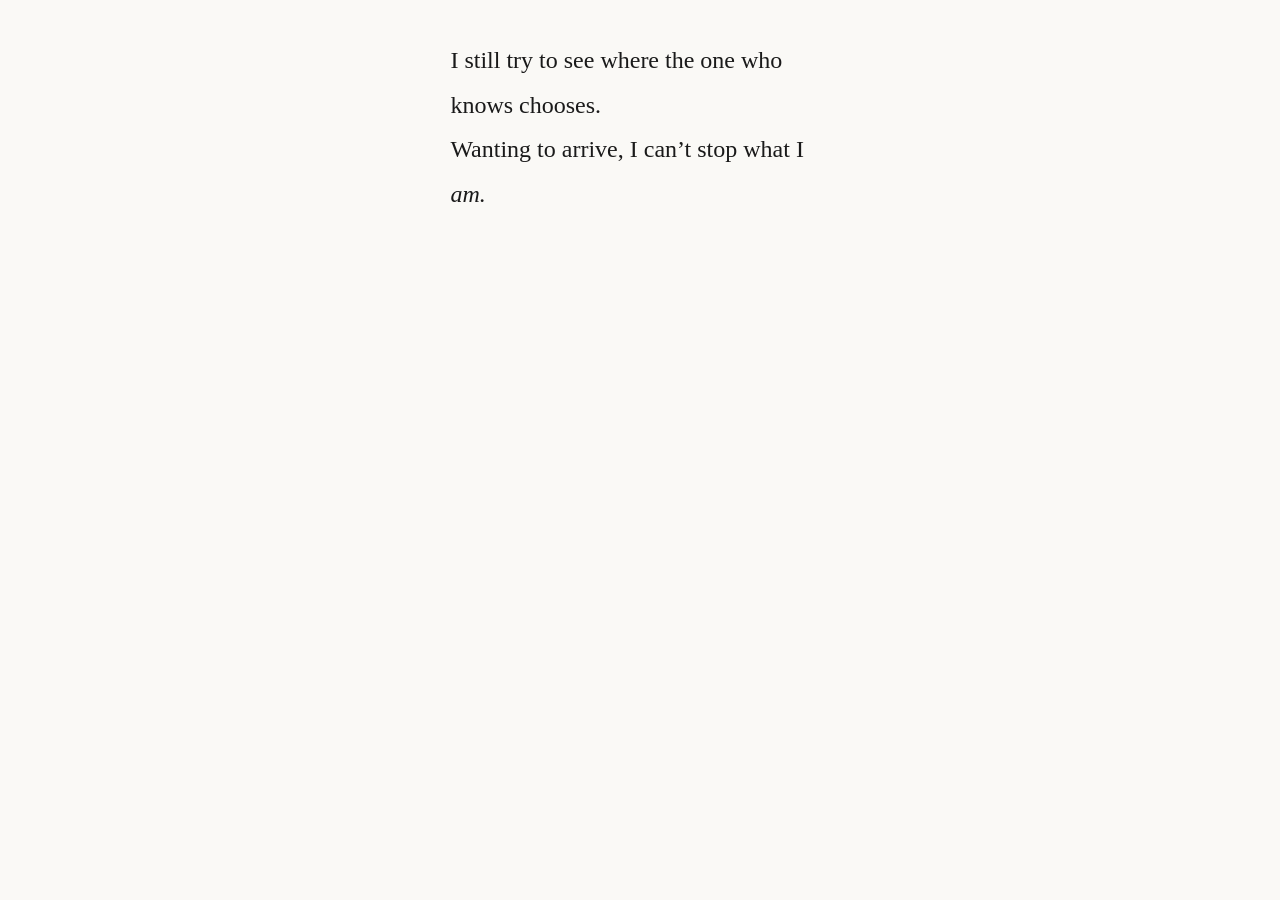
==== i-am/index.html @ b92548b4 "Add tunable noise-decay + head-calm knobs; standalone sync lab - STIRTAU: how slowly effort-noise di" ====
<!doctype html><html lang="en"><head><meta charset="utf-8"><meta name="viewport" content="width=device-width,initial-scale=1"><title>I am</title><style>
:root{--paper:#faf9f6;--ink:#1a1a1a;--muted:#8a857c;--rule:#e7e3da;--serif:Georgia,'Times New Roman',serif}@media(prefers-color-scheme:dark){:root{--paper:#0e0e0e;--ink:#e8e6e2;--muted:#7d7870;--rule:#232323}}*{box-sizing:border-box}html,body{min-height:100%}body{margin:0;background:var(--paper);color:var(--ink);font-family:var(--serif);font-size:1.5rem;line-height:1.85;-webkit-font-smoothing:antialiased;transition:background 3s ease,opacity 3s ease}.wrap{min-height:100vh;display:flex;flex-direction:column;align-items:center;padding:2rem 1.6rem 4rem}#sentence{position:relative;z-index:3;max-width:34ch;margin:0 auto 2.4rem;padding:.4rem .9rem;font-weight:400;transition:opacity 10s ease,filter 10s ease}#sentence a{color:var(--ink);text-decoration:none;cursor:pointer}#sentence a,#sentence .token{transition:color 5s ease,opacity 10s ease,border-color 5s ease,filter 10s ease}#sentence a:hover{border-bottom-color:var(--ink)}#sentence a.visited{color:var(--ink);font-weight:400;border-bottom-color:transparent;opacity:0;transition:opacity 20s linear,color 1.2s ease,font-weight 1s ease,border-color 1.2s ease}#sentence a.active{color:var(--ink);font-weight:650;opacity:1;transition:color .35s ease,font-weight .25s ease}#sentence a.am{border:0;font-style:italic;cursor:default}#view{width:100%;max-width:62ch;font-size:1.18rem;line-height:1.75;opacity:0;transform:translateY(.4rem);transition:opacity 1s ease,transform 1s ease,filter 10s ease}#view.live{opacity:1;transform:translateY(0)}#view h1{font-weight:500;font-size:1.35rem;margin:0 0 1.6rem}#view p{margin:0 0 1.4rem}#view .hint{color:var(--muted);font-style:italic}.rope-stage{width:100%;max-width:62ch;margin:0 auto;user-select:none}.rope-frame{margin:0;cursor:pointer}.rope-frame img{display:block;width:100%;height:auto;border:1px solid var(--rule);background:#fff}.rope-count{margin-top:.5rem;color:var(--muted);font-size:.78rem;line-height:1;text-align:center;letter-spacing:.18em}.sync-shell{width:100%;max-width:62ch;position:relative}.sync-canvas{display:block;width:100%;height:min(62vh,560px);min-height:420px;border:1px solid var(--rule);background:#000;touch-action:none;cursor:crosshair}.sync-canvas.gone-cursor{cursor:none}body.all-seen #sentence .token:not(.am):not(.terminal-i),body.all-seen #sentence a:not(.am):not(.terminal-i){opacity:0;color:transparent;border-color:transparent;filter:blur(3px);pointer-events:none}body.all-seen #view{opacity:0;filter:blur(3px);pointer-events:none;transition:opacity 10s ease,filter 10s ease}body.all-seen #sentence{pointer-events:auto}body.i-fading #sentence .terminal-i{opacity:0;color:transparent;border-color:transparent;filter:blur(3px);pointer-events:none;transition:opacity 12s ease,filter 12s ease,color 6s ease,border-color 6s ease}body.am-fading #sentence a.am{opacity:0;filter:blur(7px);transition:opacity 42s ease,filter 42s ease}body.gone{opacity:0;background:var(--paper)}@media(max-width:560px){body{font-size:1.32rem;line-height:1.78}.wrap{padding:1rem 1.15rem 3rem}#sentence{top:.7rem;margin-bottom:2.2rem;padding:.55rem .65rem}#view{font-size:1.05rem}.sync-canvas{min-height:360px;height:58vh}}
</style></head><body><div class="wrap"><p id="sentence"><span class="token plain-i">I</span> <a data-p="movie">still</a> <a data-p="rope">try</a>
<a data-p="mirror">to see</a> <a data-p="playdoh">where</a>
<a data-p="fractal">the one</a> <a data-p="chair">who knows</a>
<a data-p="letter">chooses.</a><br>
<a data-p="gallery">Wanting to arrive,</a>
<a data-p="sync">I can’t stop</a>
<a data-p="fractal">what</a> <a data-p="puppet" class="terminal-i">I</a> <a class="am" data-p="am">am.</a></p><div id="view" aria-live="polite"><p class="hint">Pick a word.</p></div></div><script>
const ropeImages=["[data-uri]","[data-uri]","[data-uri]","[data-uri]","[data-uri]"]; let ropeIndex=0; const P={"puppet": {"t": "The Puppet and the Sheet", "b": ["A cloth puppet walks around on a set made of soft fabric. It looks down and sees that its feet are part of the fabric.", "So it starts to unravel, back into the set it was standing on. As it comes undone, the fabric it was bunching pulls flat.", "It sinks back to just a head, then just an eye watching the world, then the eye unravels too.", "And there is just a flat sheet."], "bz": ["一個布做的木偶，在一個柔軟布料搭成的場景裡走來走去。它低頭一看，發現自己的腳也是那塊布的一部分。", "於是它開始鬆開，重新散回它原本站著的場景裡。當它一點一點散開，原本被它身體皺起來的布，也慢慢拉平。", "它退回到只剩一顆頭，然後只剩一隻眼睛在看著世界，然後那隻眼睛也散開了。", "最後，只剩下一張平的布。"]}, "movie": {"t": "The Movie", "b": ["You are watching a movie. There is a movie happening.", "The projector malfunctions and slows down. Soon it's so slow you can see the frames, and it looks like a flipbook. If you squint it still looks like things are happening, like it's a movie.", "It keeps slowing until you are seeing one frame at a time. At this point, is it still a movie?", "It slows further and now it hangs in the blackness between frames. Is it still a movie in the gaps?", "You are sitting next to a very old person who thinks and moves so slowly that the slideshow is still a movie to them. For you it's a slideshow; they're laughing and clapping along.", "Is the movie out there, or in the audience? Are you an audience member before you watch the movie?", "Eventually everyone gets annoyed by the projector and leaves. The projector starts working again. Is there a movie?"], "bz": ["你正在看一部電影。有一部電影正在發生。", "放映機故障了，開始慢下來。很快它慢到你可以看見一格一格的畫面，看起來像翻頁動畫。如果你瞇起眼，它還是像有事情正在發生，像是一部電影。", "它繼續變慢，直到你一次只看見一格畫面。到了這個時候，它還算是一部電影嗎？", "它再慢下來，現在它停在每一格之間的黑暗裡。那些間隔裡，還有電影嗎？", "你坐在一個非常老的人旁邊。那個人思考和移動都慢到，這個幻燈片對他來說仍然是一部電影。對你來說它是幻燈片；對他來說，仍然笑著、拍著手跟著看。", "電影是在外面，還是在觀眾那裡？你在看電影之前，就是觀眾嗎？", "最後，所有人都被放映機弄煩了，離開了。放映機又開始正常運作。現在還有電影嗎？"]}, "rope": {"t": "The Rope Climber", "kind": "rope"}, "mirror": {"t": "The Mirror Eye", "b": ["Imagine your mind's eye looking into a mirror.", "Is it seeing itself?", "From what perspective are you seeing the eye?", "Now look straight into the glass. Does your mind's eye see itself?", "What is seeing that?"], "bz": ["想像你的心眼正在看著一面鏡子。", "它是在看見自己嗎？", "你是從什麼角度看見那隻眼睛的？", "現在直直看進那面玻璃。你的心眼看見自己了嗎？", "是什麼在看見那個？"]}, "playdoh": {"t": "The Play-Doh Man", "b": ["You are a Play-Doh person. You can chop bits off and put them back on, no pain, no violence.", "Chop your legs off. They go left, your torso goes right. Which side are you on?", "You're the torso? Chop the arms off, then the torso. Are you the head?", "Cut the head in half. The left half, or the right?", "Keep cutting what's left, and try to cut off the self. But chop a Play-Doh man in half and there's still a whole Play-Doh man. A half with legs, and a half with a head. There's just as much Play-Doh as before."], "bz": ["你是一個黏土人。你可以把身體的部分切下來，再接回去，沒有疼痛，沒有暴力。", "把你的腿切下來。腿往左走，你的身體往右走。你在哪一邊？", "你是身體嗎？那就把手臂切下來，再把身體切下來。你是頭嗎？", "把頭切成兩半。你是左半邊，還是右半邊？", "繼續切剩下的東西，試著把自己切出來。但如果你把一個黏土人切成兩半，仍然有一整個黏土人。一半有腿，一半有頭。黏土的量和之前一樣多。"]}, "fractal": {"t": "The Picture of Itself", "b": ["If you try to draw a picture that is a picture of itself, you might be tempted to draw something recursive, an image inside an image, repeating.", "But what’s in the middle?", "What’s at the end?"], "bz": ["如果你試著畫一幅畫著它自己的圖，你也許會想畫出某種遞迴的東西，一個圖像裡面又有一個圖像，不斷重複。", "但中間是什麼？", "結尾又是什麼？"]}, "chair": {"t": "The Chair Before the Word", "b": ["You look at a chair and you think chair.", "What recognises the chair before the word chair appears?", "And when the word chair appears, what hears it?"], "bz": ["你看著一張椅子，然後想：椅子。", "在「椅子」這個詞出現之前，是什麼辨認出了那張椅子？", "而當「椅子」這個詞出現時，是什麼聽見了它？"]}, "letter": {"t": "The Letter", "b": ["Imagine you are reading a letter and then you're going to respond to it. It feels like you have free will to make choices about what you do.", "As you're typing, your fingers are moving and clicking the keys. Do they have free will? The muscles contracting to make your fingers move, do they have free will?", "There are definitely electrical signals. There are definitely muscles moving. There are definitely thoughts appearing in your mind before you type.", "But did you think the thoughts before you thought them? Did you choose the thoughts before you thought them? And if you did, did you choose to choose them?", "If there's no chooser anywhere in this, it's no different from dropping a ball and watching it bounce. Just causes and effects."], "bz": ["想像你正在讀一封信，然後你要回覆它。感覺上，你有自由意志，可以選擇你要做什麼。", "當你打字的時候，你的手指正在移動，正在按下按鍵。它們有自由意志嗎？那些讓手指移動而收縮的肌肉，有自由意志嗎？", "確實有電訊號。確實有肌肉在動。確實有念頭在你打字之前出現在腦中。", "但在你想到那些念頭之前，是你先想了它們嗎？在它們出現之前，是你選了它們嗎？如果是，那你選擇了去選它們嗎？", "如果這裡面根本找不到一個選擇者，那它就和丟下一顆球、看它彈起來沒有不同。只是原因和結果。"]}, "gallery": {"t": "The Gallery", "b": ["You're standing in a grand art gallery, canvasses floor to ceiling.", "You're trying to take the art in, but it's impossible to focus, because the room is unbelievably loud. Everyone in the building is screaming their lungs out, a deafening chaotic wall of noise.", "YOU JUST WANT TO EXPERIENCE THE ART IN SILENCE, BUT THE NOISE IS RELENTLESS. IT'S INFURIATING. YOU CAN'T TAKE ONE MORE SECOND OF IT, SO YOU INHALE AND START SCREAMING AT THE TOP OF YOUR LUNGS FOR EVERYONE TO SHUT THE FUCK UP.", "You shout and beg and scream for silence.", "You run out of breath. The echo fades.", "The room is perfectly quiet. It stays quiet. You look around.", "The gallery has been empty the entire time."], "bz": ["你站在一座宏偉的畫廊裡，畫布從地板掛到天花板。", "你想把那些藝術看進去，但根本無法專注，因為整個房間吵得難以置信。建築裡的每個人都在放聲尖叫，形成一堵震耳欲聾的混亂噪音牆。", "你只是想安靜地體驗藝術，但那些噪音沒完沒了。這讓人發瘋。你一秒也受不了了，於是吸了一口氣，用盡全力大喊，要所有人閉嘴。", "你喊叫，哀求，尖叫，只想要安靜。", "你沒氣了。回聲慢慢消失。房間完全安靜了。它一直保持安靜。你環顧四周。", "畫廊從一開始就是空的。"]}, "sync": {"t": "The Sync Field", "kind": "sync"}}; const sentence=document.getElementById('sentence'), view=document.getElementById('view');const LANG=location.hash.indexOf('zh')>=0?'zh':'en';if(LANG==='zh'){document.documentElement.lang='zh-Hant';document.title='我是';sentence.innerHTML='<span class="token plain-i">我</span> <a data-p="movie">仍</a> <a data-p="rope">試著</a> <a data-p="mirror">看清</a> <a data-p="fractal">那個</a> <a data-p="chair">知道的人</a> <a data-p="playdoh">在哪裡</a> <a data-p="letter">做出選擇。</a><br> <a data-p="gallery">想要抵達，</a> <a data-p="sync">我卻停不下</a>去想 <a data-p="puppet" class="terminal-i">我</a> <a data-p="fractal">到底</a> <a class="am" data-p="am">是。</a>';var _h=view.querySelector('.hint');if(_h)_h.textContent='選一個字。';} const required=new Set(Object.keys(P)), seen=new Set(); let endingReady=false,endingStarted=false,syncStop=null;
function renderRope(){if(syncStop){syncStop();syncStop=null;} ropeIndex=0; view.innerHTML='<div class="rope-stage"><figure class="rope-frame" id="ropeFrame"><img id="ropeImg" src="'+ropeImages[0]+'" alt="rope image"></figure><div class="rope-count" id="ropeCount">1 / '+ropeImages.length+'</div></div>'; const frame=document.getElementById('ropeFrame'),img=document.getElementById('ropeImg'),count=document.getElementById('ropeCount'); frame.addEventListener('click',()=>{if(ropeIndex>=ropeImages.length-1){document.querySelectorAll('#sentence a.active').forEach(x=>{x.classList.remove('active');x.classList.add('visited');});view.style.transition='opacity 2.5s ease';view.style.opacity='0';setTimeout(function(){view.classList.remove('live');view.innerHTML='';view.style.transition='';view.style.opacity='';},2600);return;}ropeIndex++;img.src=ropeImages[ropeIndex];count.textContent=(ropeIndex+1)+' / '+ropeImages.length;});}
function syncCessation(){ document.querySelectorAll('#sentence a.active').forEach(x=>{x.classList.remove('active');x.classList.add('visited');}); view.style.transition='opacity 3s ease'; view.style.opacity='0'; setTimeout(function(){ if(syncStop){syncStop();syncStop=null;} view.classList.remove('live'); view.innerHTML=''; view.style.transition=''; view.style.opacity=''; },3200); }
function renderSync(){if(syncStop){syncStop();syncStop=null;} const op=document.getElementById('syncPanel'); if(op)op.remove(); view.innerHTML='<div class="sync-shell"><canvas class="sync-canvas" id="syncCanvas"></canvas></div>'; const api=startSyncField(document.getElementById('syncCanvas'), syncCessation); const panel=buildSyncPanel(api); syncStop=()=>{api(); if(panel&&panel.parentNode)panel.remove();}; syncStop.cfg=api.cfg; syncStop.reset=api.reset;}

function startSyncField(canvas,onDone){
  const ctx=canvas.getContext('2d',{alpha:false});
  const cfg={
    NX:60, NY:84, PULSE:0.33, DRIVE0:3.0, DECAY:0.973, BLOB:0.55, RADIUS:1.0,
    RIPPLE:1.85, FB:3.4, CROSS:0.2, GUTDELAY:90000, JITTER:0.38, STIR:3.3, GUTCHURN:0.05, LEAK:0.22,
    GRASP:0.5, GUTHEART:0.034, GHCLICK:2.0, STIRTAU:1500, HEADCALM:0.4,
    COUPLE:{body:0.055, world:0.07},
    ENT:{body:0.004, heart:0.02, gut:0.032, gutjoin:0.004},
    KNOCK:{gut:0.15, head:0.35},
    RESP:{head:2.0, gut:0.045, arms:0.2},
    NOISE:{body:0.07, world:0.12},
    WAKE:{head:0.85, heart:0.97, gut:0.815}
  };
  const NX=cfg.NX, NY=cfg.NY, N=NX*NY, TWO=Math.PI*2, clamp=v=>Math.max(0,Math.min(1,v));
  const smooth=(x,t)=>{const a=(x-(t-0.10))/0.20; return a<0?0:a>1?1:a*a*(3-2*a);};
  const phase=new Float32Array(N), next=new Float32Array(N), air=new Float32Array(N), airN=new Float32Array(N),
        mask=new Float32Array(N), ink=new Float32Array(N), ty=new Float32Array(N),
        fx=new Float32Array(N), fy=new Float32Array(N), bjit=new Float32Array(N), ajit=new Float32Array(N),
        bwHead=new Float32Array(N), bwHeart=new Float32Array(N), bwGut=new Float32Array(N);
  const limb=new Uint8Array(N);   // 0 head 1 spine 2 Larm 3 Rarm 4 legs ; body if mask>=.10
  let w=0,h=0,dpr=1,raf=null,lastT=performance.now(),lastInput=-1e9,chaos=cfg.DRIVE0,target=0;
  let headSync=0,heartSync=0,gutSync=0,armsSync=0,airSync=0;
  let headActG=0,heartActG=0,gutActG=0,heartPhaseG=0,gutPhaseG=0,gutHold=0,blinkT=-1,cursorGone=false,clickBoost=0;
  const idx=(x,y)=>y*NX+x, BTHR=0.10;
  function init(){
    for(let y=0;y<NY;y++)for(let x=0;x<NX;x++){
      const i=idx(x,y), u=x/(NX-1)*2-1, v=y/(NY-1)*2-1;
      let best=0,bl=9,bfx=0,bfy=1;
      const E=(cx,cy,rx,ry,L,Fx,Fy)=>{const d=Math.hypot((u-cx)/rx,(v-cy)/ry),cov=clamp((1.0-d)/0.25); if(cov>best){best=cov;bl=L;bfx=Fx;bfy=Fy;}};
      const C=(ax,ay,bx,by,r,L)=>{const dx=bx-ax,dy=by-ay,L2=dx*dx+dy*dy; let t=L2>0?((u-ax)*dx+(v-ay)*dy)/L2:0; t=t<0?0:t>1?1:t; const qx=ax+t*dx,qy=ay+t*dy,dist=Math.hypot(u-qx,v-qy),cov=clamp((r-dist)/(r*0.6)); if(cov>best){best=cov;bl=L;const n=Math.hypot(dx,dy)||1;bfx=dx/n;bfy=dy/n;}};
      E(0,-.66,.14,.15,0,0,1);            // head
      E(0,-.49,.06,.06,1,0,1);            // neck
      E(0,-.28,.21,.16,1,0,1);            // chest
      E(0,-.04,.23,.17,1,0,1);            // belly
      E(0,.16,.24,.12,4,1,0);             // hips
      C(0,.16,-.60,.34,.12,4);            // left thigh
      C(0,.16,.60,.34,.12,4);             // right thigh
      C(-.60,.34,-.05,.50,.11,4);         // left shin (crosses)
      C(.60,.34,.05,.50,.11,4);           // right shin
      C(-.22,-.36,-.50,.28,.08,2);        // left arm
      C(.22,-.36,.50,.28,.08,3);          // right arm
      mask[i]=Math.pow(best,.85); limb[i]=best<BTHR?9:bl; fx[i]=bfx; fy[i]=bfy;
      const t=clamp((v+0.81)/1.35); ty[i]=t;
      if(limb[i]===0||limb[i]===1){
        bwHead[i]=Math.exp(-Math.pow((t-0.10)/0.12,2));
        bwHeart[i]=Math.exp(-Math.pow((t-0.42)/0.10,2));
        bwGut[i]=Math.exp(-Math.pow((t-0.56)/0.12,2));
      } else { bwHead[i]=bwHeart[i]=bwGut[i]=0; }
      phase[i]=Math.random()*TWO; next[i]=phase[i]; air[i]=Math.random()*TWO; airN[i]=air[i];
      bjit[i]=(Math.random()-.5); ajit[i]=(Math.random()-.5);
    }
  }
  function reset(){ init(); chaos=cfg.DRIVE0; target=0; gutHold=0; blinkT=-1; lastInput=performance.now();
    for(let i=0;i<N;i++)ink[i]=0; headActG=heartActG=gutActG=0;
    if(cursorGone){canvas.classList.remove('gone-cursor');cursorGone=false;} }
  function resize(){const r=canvas.getBoundingClientRect();dpr=Math.max(1,Math.min(2,devicePixelRatio||1));
    w=Math.max(280,Math.floor(r.width));h=Math.max(280,Math.floor(r.height));
    canvas.width=Math.floor(w*dpr);canvas.height=Math.floor(h*dpr);ctx.setTransform(dpr,0,0,dpr,0,0);}
  function respAxis(t){ return cfg.RESP.gut+(cfg.RESP.head-cfg.RESP.gut)*Math.pow(1-t,1.8); }
  function trace(cx,cy,strength){
    const r=canvas.getBoundingClientRect(), px=(cx-r.left)/r.width, py=(cy-r.top)/r.height;
    if(px<0||px>1||py<0||py>1)return;
    const gx=px*(NX-1), gy=py*(NY-1); lastInput=performance.now();
    const ci=idx(Math.max(0,Math.min(NX-1,Math.round(gx))),Math.max(0,Math.min(NY-1,Math.round(gy)))), tyClick=ty[ci];
    const Rb=Math.max(1,Math.round(cfg.RADIUS)), Rr=Rb+3, sig=Math.max(.55,cfg.RADIUS*0.6), sigR=Rr*0.5;
    for(let yy=Math.max(0,Math.floor(gy-Rr));yy<=Math.min(NY-1,Math.ceil(gy+Rr));yy++)
    for(let xx=Math.max(0,Math.floor(gx-Rr));xx<=Math.min(NX-1,Math.ceil(gx+Rr));xx++){
      const i=idx(xx,yy), dx=xx-gx, dy=yy-gy, d2=dx*dx+dy*dy;
      const fr=Math.exp(-d2/(2*sigR*sigR)); if(fr>0.03) air[i]+=cfg.RIPPLE*fr;     // stir a ripple in the pond
      if(mask[i]>=BTHR){ const fb=Math.exp(-d2/(2*sig*sig)); if(fb>0.05){
        let resp=0;
        if(limb[i]===2||limb[i]===3) resp=cfg.RESP.arms*headActG;
        else resp=respAxis(ty[i])*(ty[i]>0.22?headActG:1);
        if(resp>0){ let d=target-phase[i]; d=Math.atan2(Math.sin(d),Math.cos(d)); phase[i]+=d*Math.min(0.45,fb*resp*strength); ink[i]=Math.min(1,ink[i]+fb*resp*.7); }
      }}
    }
    const grasp=Math.min(headSync,heartSync);
    for(let i=0;i<N;i++){ if(limb[i]===9)continue;
      if(cfg.KNOCK.gut>0) phase[i]+=(Math.random()-.5)*cfg.KNOCK.gut*bwGut[i];
      if(grasp>0.35) phase[i]+=(Math.random()-.5)*cfg.GRASP*grasp*(bwHead[i]+bwHeart[i]);
    }
    clickBoost=1; gutHold=0;
    if(cursorGone){canvas.classList.remove('gone-cursor');cursorGone=false;}
  }
  function step(dt){
    const sc=dt/16.67, fb0=TWO*cfg.PULSE/60;
    chaos*=Math.pow(cfg.DECAY,sc); clickBoost*=Math.pow(0.4,dt/700);
    target+=TWO*cfg.PULSE*(dt/1000);
    let hC=0,hS=0,hW=0,rC=0,rS=0,rW=0,gC=0,gS=0,gW=0,aC=0,aS=0,aW=0,wC=0,wS=0;
    for(let i=0;i<N;i++){
      const ca=Math.cos(air[i]),sa=Math.sin(air[i]); wC+=ca; wS+=sa;
      if(limb[i]===9)continue;
      const c=Math.cos(phase[i]),s=Math.sin(phase[i]);
      if(limb[i]===2||limb[i]===3){const m=mask[i];aC+=c*m;aS+=s*m;aW+=m;continue;}
      const bh=bwHead[i],br=bwHeart[i],bg=bwGut[i];
      hC+=c*bh;hS+=s*bh;hW+=bh; rC+=c*br;rS+=s*br;rW+=br; gC+=c*bg;gS+=s*bg;gW+=bg;
    }
    headSync=hW?Math.hypot(hC,hS)/hW:0; heartSync=rW?Math.hypot(rC,rS)/rW:0;
    gutSync=gW?Math.hypot(gC,gS)/gW:0; armsSync=aW?Math.hypot(aC,aS)/aW:0; airSync=Math.hypot(wC,wS)/N;
    heartPhaseG=Math.atan2(rS,rC); gutPhaseG=Math.atan2(gS,gC);
    headActG=smooth(headSync,cfg.WAKE.head); heartActG=smooth(heartSync,cfg.WAKE.heart); gutActG=smooth(gutSync,cfg.WAKE.gut);
    const still=performance.now()-lastInput, gutEnabled=still>cfg.GUTDELAY, gutRamp=gutEnabled?Math.min(1,(still-cfg.GUTDELAY)/30000):0, gutA=(gutActG*gutRamp), nAmp=chaos+cfg.STIR*Math.exp(-still/cfg.STIRTAU);
    if(blinkT<0){ if(gutEnabled && gutSync>cfg.WAKE.gut && airSync>0.6) gutHold+=dt; else gutHold=Math.max(0,gutHold-dt*1.5);
      if(gutHold>4500) blinkT=0; }
    else blinkT+=dt/1000;
    for(let y=0;y<NY;y++)for(let x=0;x<NX;x++){
      const i=idx(x,y), ap=air[i];
      // AIR: full-screen pond, isotropic, lives behind the body; wakes with the head
      let apull=0,an=0,bpull=0,bn=0;
      if(x>0){apull+=Math.sin(air[i-1]-ap);an++; if(limb[i-1]!==9){bpull+=Math.sin(phase[i-1]-ap);bn++;}} if(x<NX-1){apull+=Math.sin(air[i+1]-ap);an++; if(limb[i+1]!==9){bpull+=Math.sin(phase[i+1]-ap);bn++;}}
      if(y>0){apull+=Math.sin(air[i-NX]-ap);an++; if(limb[i-NX]!==9){bpull+=Math.sin(phase[i-NX]-ap);bn++;}} if(y<NY-1){apull+=Math.sin(air[i+NX]-ap);an++; if(limb[i+NX]!==9){bpull+=Math.sin(phase[i+NX]-ap);bn++;}}
      apull/=(an||1);
      const ak=cfg.COUPLE.world*headActG; const aleak=bn>0?cfg.LEAK*heartActG*(0.35+0.65*headActG)*(bpull/bn):0;
      const agp=cfg.ENT.gut*gutA*Math.sin(gutPhaseG-ap);
      const an2=headActG>0.02?(Math.random()-.5)*0.42*cfg.NOISE.world*headActG*(1-0.97*heartActG):0;
      airN[i]=ap+(fb0*0.85*(1+ajit[i]*cfg.JITTER)+ak*apull+aleak+agp+an2)*sc;
      // BODY: fiber-coupled within limbs
      if(limb[i]!==9){
        const p=phase[i], fxi=fx[i],fyi=fy[i],li=limb[i];
        const ah=Math.pow(Math.abs(fxi),cfg.FB)+0.06, av=Math.pow(Math.abs(fyi),cfg.FB)+0.06;
        let pull=0,wsum=0;
        if(x>0&&limb[i-1]!==9){const g=mask[i-1]*ah*(limb[i-1]!==li?cfg.CROSS:1);pull+=Math.sin(phase[i-1]-p)*g;wsum+=g;}
        if(x<NX-1&&limb[i+1]!==9){const g=mask[i+1]*ah*(limb[i+1]!==li?cfg.CROSS:1);pull+=Math.sin(phase[i+1]-p)*g;wsum+=g;}
        if(y>0&&limb[i-NX]!==9){const g=mask[i-NX]*av*(limb[i-NX]!==li?cfg.CROSS:1);pull+=Math.sin(phase[i-NX]-p)*g;wsum+=g;}
        if(y<NY-1&&limb[i+NX]!==9){const g=mask[i+NX]*av*(limb[i+NX]!==li?cfg.CROSS:1);pull+=Math.sin(phase[i+NX]-p)*g;wsum+=g;}
        pull=wsum>0?pull/wsum:0;
        let gp=cfg.ENT.body*Math.sin(target-p);
        if(bwHeart[i]>0.35){ const gh=cfg.GUTHEART*(1+cfg.GHCLICK*clickBoost); gp+=gh*Math.sin(gutPhaseG-p); }
        let ns=(Math.random()-.5)*nAmp*cfg.NOISE.body*(1-cfg.HEADCALM*bwHead[i]);
        if(bwGut[i]>0.35 && !gutEnabled){ pull=0; gp=0; ns=(Math.random()-.5)*cfg.GUTCHURN; }
        next[i]=p+(fb0*(1+0.05*(0.5-ty[i])+bjit[i]*cfg.JITTER)+cfg.COUPLE.body*pull+gp+ns)*sc;
        ink[i]*=Math.pow(.94,sc);
      }
    }
    function bg_gate(i){return bwGut[i]>0.4;}
    air.set(airN); phase.set(next);
    if(blinkT>3.2 && !cursorGone){canvas.classList.add('gone-cursor');cursorGone=true; if(typeof onDone==='function')setTimeout(onDone,1200);}
  }
  function draw(){
    ctx.globalCompositeOperation='source-over'; ctx.fillStyle='#000'; ctx.fillRect(0,0,w,h);
    ctx.globalCompositeOperation='lighter';
    const cw=w/NX, ch=h/NY, cell=Math.max(cw,ch), overall=(headActG+heartActG+gutActG)/3;
    let gmul=1;
    if(blinkT>=0){ if(blinkT<0.9) gmul=1+(blinkT/0.9)*4; else if(blinkT<3.2) gmul=Math.max(0,(1-(blinkT-0.9)/2.3))*5; else gmul=0.04; }
    // AIR backdrop (behind body)
    // black -> gentle noise -> skin/air ripples -> unison pulses -> gone
    if(headActG>0.02) for(let y=0;y<NY;y++)for(let x=0;x<NX;x++){
      if((x+y)&1) continue;
      const i=idx(x,y), a=(Math.cos(air[i])+1)*.5;
      const edgeProx=Math.exp(-Math.pow(Math.max(0,0.10-mask[i])*18,2));
      const spread=Math.exp(-Math.max(0,0.10-mask[i])*9);
      const noise=Math.pow(a,1.45)*0.24*headActG*(1-0.92*heartActG);
      const ripple=Math.pow((Math.cos(air[i]-heartPhaseG)+1)*.5,2.25)*cfg.RIPPLE*0.52*heartActG*(0.30+0.70*edgeProx)*spread*(1-0.72*gutActG);
      const pulse=Math.pow((Math.cos(gutPhaseG-air[i])+1)*.5,1.8)*0.46*gutActG;
      let b=(noise+ripple+pulse)*gmul;
      if(b<.018)continue;
      const g=Math.floor(5+Math.min(1,b)*225);
      ctx.globalAlpha=Math.min(1,.035+b*.48); ctx.fillStyle='rgb('+g+','+g+','+g+')';
      ctx.beginPath(); ctx.arc((x+.5)*cw,(y+.5)*ch, cell*(1.12+1.0*ripple+0.55*edgeProx), 0, TWO); ctx.fill();
    }
    // BODY (on top)
    for(let y=0;y<NY;y++)for(let x=0;x<NX;x++){
      const i=idx(x,y); if(limb[i]===9||mask[i]<.06) continue;
      const aligned=(Math.cos(phase[i])+1)*.5;
      const gutFloor=(bwGut[i]>0.35)?0.04*(1-gutActG):0;
      let bright=Math.pow(aligned,1.6)*(.12+mask[i]*.88)+ink[i]*.8+gutFloor; const vis=(bwGut[i]>0.35)?clamp(0.08+0.24*headActG+0.72*gutActG):(0.42+0.58*headActG); bright=clamp(bright*gmul*vis);
      if(bright<.02)continue;
      const g=Math.floor(8+bright*247), rad=cell*(0.55+overall*cfg.BLOB)*(.45+bright*.7);
      ctx.globalAlpha=Math.min(1,(.12+bright*.8)/(1+overall*1.2));
      ctx.fillStyle='rgb('+g+','+g+','+g+')'; ctx.beginPath(); ctx.arc((x+.5)*cw,(y+.5)*ch,rad,0,TWO); ctx.fill();
    }
    ctx.globalAlpha=1; ctx.globalCompositeOperation='source-over';
  }
  function tick(t){const dt=Math.min(48,t-lastT);lastT=t;step(dt);draw();raf=requestAnimationFrame(tick);}
  init(); lastInput=performance.now(); resize();
  const onResize=()=>resize(),
        onDown=e=>trace(e.clientX,e.clientY,e.pressure||1),
        onMove=e=>{if(e.buttons||e.pointerType==='touch')trace(e.clientX,e.clientY,.6)};
  window.addEventListener('resize',onResize);
  canvas.addEventListener('pointerdown',onDown);
  canvas.addEventListener('pointermove',onMove);
  canvas.addEventListener('click',e=>trace(e.clientX,e.clientY,.7));
  raf=requestAnimationFrame(tick);
  const stop=()=>{if(raf)cancelAnimationFrame(raf);window.removeEventListener('resize',onResize);};
  stop.cfg=cfg; stop.reset=reset;
  return stop;
}

function buildSyncPanel(api){
  if(location.hash.indexOf('cal')<0)return null;
  if(!api||!api.cfg)return null;
  const cfg=api.cfg;
  const specs=[
    ['PULSE','pulse/sec',0.05,1.0,0.01],['DRIVE0','start noise',0,4,0.05],['DECAY','noise decay',0.93,1,0.001],
    ['BLOB','fuzz max',0,3,0.05],['RADIUS','click size',1,6,0.5],['RIPPLE','ripple',0,3,0.05],
    ['FB','fiber bias',0,5,0.1],['CROSS','cross-limb',0,1,0.02],['GUTDELAY','gut delay ms',0,180000,1000],['JITTER','freq spread',0,1.5,0.01],['STIR','effort noise',0,8,0.1],['STIRTAU','noise decay ms',200,6000,100],['HEADCALM','head calm',0,1,0.05],['GUTCHURN','gut churn',0,0.2,0.005],['GRASP','grasp breaks',0,2,0.05],['GUTHEART','gut to heart',0,0.1,0.002],['GHCLICK','click boost',0,10,0.5],
    ['COUPLE.body','cple body',0,0.4,0.005],['COUPLE.world','cple air',0,0.4,0.005],
    ['ENT.body','ent beat',0,0.1,0.002],['ENT.heart','ent air-heart',0,0.1,0.002],
    ['ENT.gut','ent air-gut',0,0.08,0.001],['ENT.gutjoin','ent gut-join',0,0.05,0.001],['LEAK','body to air',0,0.3,0.005],
    ['KNOCK.gut','knock gut',0,2,0.05],['KNOCK.head','knock head',0,2,0.05],
    ['RESP.head','resp head',0,2,0.02],['RESP.gut','resp gut',0,0.5,0.005],['RESP.arms','resp arms',0,1,0.01],
    ['NOISE.body','noise body',0,0.25,0.005],['NOISE.world','noise air',0,0.3,0.005],
    ['WAKE.head','wake head',0.3,0.97,0.01],['WAKE.heart','wake heart',0.3,0.97,0.01],['WAKE.gut','wake gut',0.3,0.995,0.005]
  ];
  const get=p=>p.split('.').reduce((o,k)=>o[k],cfg);
  const set=(p,v)=>{const ks=p.split('.');let o=cfg;for(let i=0;i<ks.length-1;i++)o=o[ks[i]];o[ks[ks.length-1]]=v;};
  const host=document.createElement('div'); host.id='syncPanel';
  host.style.cssText='position:fixed;top:8px;right:8px;z-index:99999;font:11px/1.3 monospace;text-align:right;';
  const tog=document.createElement('button'); tog.textContent='\u25B8 calibration';
  tog.style.cssText='background:rgba(12,12,12,.55);color:#888;border:1px solid #333;border-radius:5px;padding:3px 8px;cursor:pointer;';
  const box=document.createElement('div');
  box.style.cssText='display:none;margin-top:6px;width:214px;max-height:86vh;overflow:auto;background:rgba(12,12,12,.94);color:#ddd;padding:8px;border-radius:6px;text-align:left;';
  tog.addEventListener('click',function(){var o=box.style.display==='none';box.style.display=o?'block':'none';tog.textContent=(o?'\u25BE':'\u25B8')+' calibration';});
  host.appendChild(tog); host.appendChild(box);
  let html='<div style="display:flex;gap:6px;margin-bottom:6px"><button id="spReset" style="flex:1">reset</button><button id="spDump" style="flex:1">dump</button></div>';
  specs.forEach((sp,i)=>{ html+='<label style="display:block;margin:4px 0 2px">'+sp[1]+' <span id="spv'+i+'" style="color:#9f9"></span><br><input id="spi'+i+'" type="range" min="'+sp[2]+'" max="'+sp[3]+'" step="'+sp[4]+'" style="width:100%"></label>'; });
  html+='<textarea id="spOut" readonly style="width:100%;height:64px;margin-top:6px;background:#000;color:#9f9;font:10px monospace;border:0"></textarea>';
  box.innerHTML=html; document.body.appendChild(host);
  specs.forEach((sp,i)=>{ const inp=host.querySelector('#spi'+i), val=host.querySelector('#spv'+i), cur=+get(sp[0]);
    inp.value=cur; val.textContent=cur; inp.addEventListener('input',()=>{const v=parseFloat(inp.value);set(sp[0],v);val.textContent=v;}); });
  host.querySelector('#spReset').addEventListener('click',()=>{api.reset&&api.reset();});
  host.querySelector('#spDump').addEventListener('click',()=>{host.querySelector('#spOut').value=JSON.stringify(cfg);});
  return host;
}

function render(id){const p=P[id];if(!p)return;view.style.opacity='';view.style.transition='';if(syncStop&&id!=='sync'){syncStop();syncStop=null;}view.classList.remove('live');setTimeout(()=>{if(p.kind==='rope')renderRope();else if(p.kind==='sync')renderSync();else{let arr=(LANG==='zh'&&p.bz)?p.bz:p.b;let html=arr.map(x=>'<p>'+x+'</p>').join('');view.innerHTML=html;}view.classList.add('live');},160);}
function markSeen(id){seen.add(id);checkReady();}
function checkReady(){if(endingReady||endingStarted)return;for(const id of required){if(!seen.has(id))return;}endingReady=true;}
function beginEnding(){if(endingStarted)return;endingStarted=true;if(syncStop){syncStop();syncStop=null;}setTimeout(()=>document.body.classList.add('all-seen'),300);setTimeout(()=>document.body.classList.add('i-fading'),11800);setTimeout(()=>document.body.classList.add('am-fading'),25500);setTimeout(()=>document.body.classList.add('gone'),70500);setTimeout(()=>{document.body.innerHTML='';},74500);}
sentence.addEventListener('click',e=>{const a=e.target.closest('a');if(!a)return;if(endingReady&&!endingStarted){beginEnding();return;}const id=a.dataset.p;if(id==='am')return;document.querySelectorAll('#sentence a.active').forEach(x=>{x.classList.remove('active');x.classList.add('visited');});a.classList.remove('visited');a.classList.add('active');render(id);markSeen(id);});
</script></body></html>
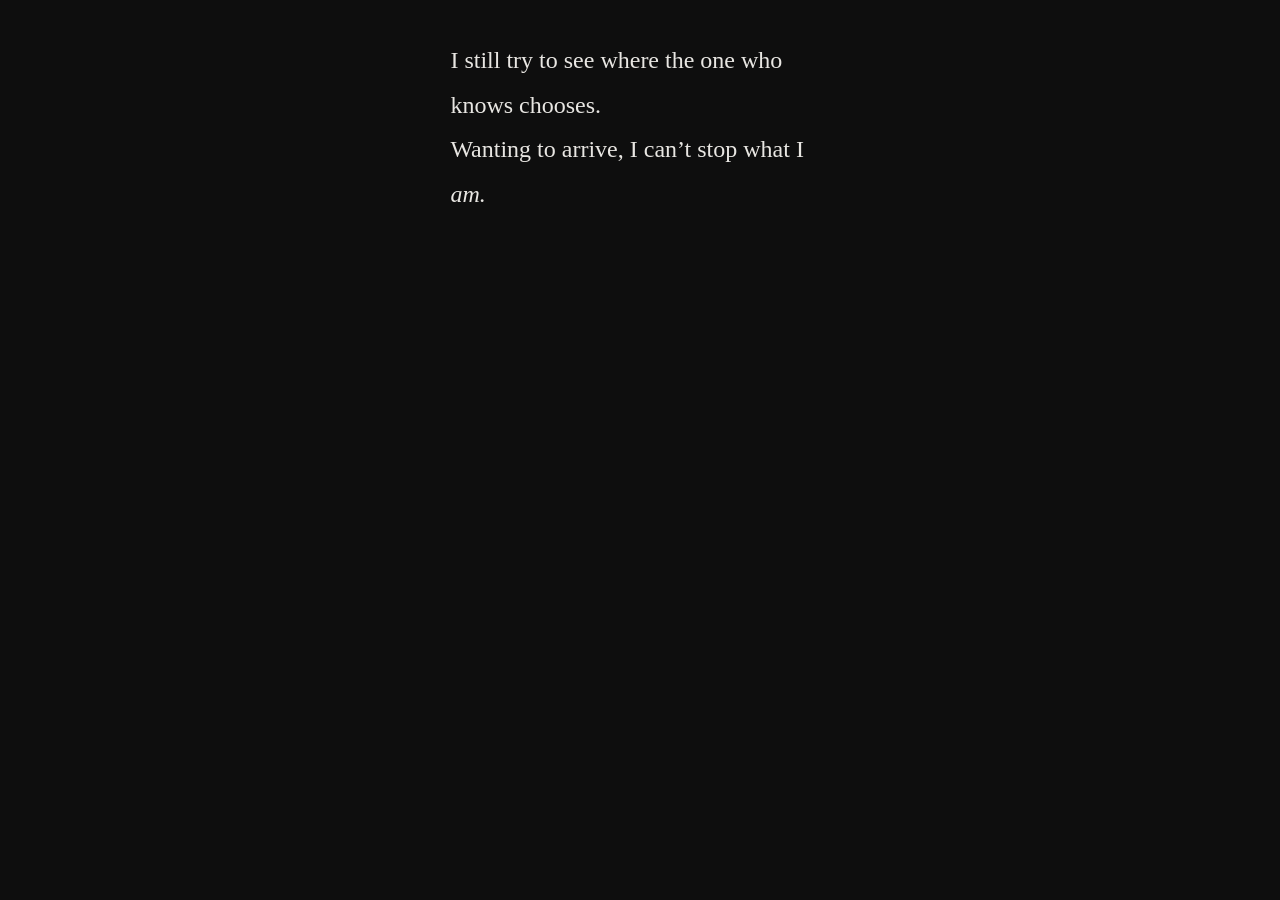
==== commit 7683427d: "Front door: force dark theme, enlarge sync field The page followed the OS color scheme, so light-mod" ====
--- a/i-am/index.html
+++ b/i-am/index.html
@@ -1,13 +1,13 @@
 <!doctype html><html lang="en"><head><meta charset="utf-8"><meta name="viewport" content="width=device-width,initial-scale=1"><title>I am</title><style>
-:root{--paper:#faf9f6;--ink:#1a1a1a;--muted:#8a857c;--rule:#e7e3da;--serif:Georgia,'Times New Roman',serif}@media(prefers-color-scheme:dark){:root{--paper:#0e0e0e;--ink:#e8e6e2;--muted:#7d7870;--rule:#232323}}*{box-sizing:border-box}html,body{min-height:100%}body{margin:0;background:var(--paper);color:var(--ink);font-family:var(--serif);font-size:1.5rem;line-height:1.85;-webkit-font-smoothing:antialiased;transition:background 3s ease,opacity 3s ease}.wrap{min-height:100vh;display:flex;flex-direction:column;align-items:center;padding:2rem 1.6rem 4rem}#sentence{position:relative;z-index:3;max-width:34ch;margin:0 auto 2.4rem;padding:.4rem .9rem;font-weight:400;transition:opacity 10s ease,filter 10s ease}#sentence a{color:var(--ink);text-decoration:none;cursor:pointer}#sentence a,#sentence .token{transition:color 5s ease,opacity 10s ease,border-color 5s ease,filter 10s ease}#sentence a:hover{border-bottom-color:var(--ink)}#sentence a.visited{color:var(--ink);font-weight:400;border-bottom-color:transparent;opacity:0;transition:opacity 20s linear,color 1.2s ease,font-weight 1s ease,border-color 1.2s ease}#sentence a.active{color:var(--ink);font-weight:650;opacity:1;transition:color .35s ease,font-weight .25s ease}#sentence a.am{border:0;font-style:italic;cursor:default}#view{width:100%;max-width:62ch;font-size:1.18rem;line-height:1.75;opacity:0;transform:translateY(.4rem);transition:opacity 1s ease,transform 1s ease,filter 10s ease}#view.live{opacity:1;transform:translateY(0)}#view h1{font-weight:500;font-size:1.35rem;margin:0 0 1.6rem}#view p{margin:0 0 1.4rem}#view .hint{color:var(--muted);font-style:italic}.rope-stage{width:100%;max-width:62ch;margin:0 auto;user-select:none}.rope-frame{margin:0;cursor:pointer}.rope-frame img{display:block;width:100%;height:auto;border:1px solid var(--rule);background:#fff}.rope-count{margin-top:.5rem;color:var(--muted);font-size:.78rem;line-height:1;text-align:center;letter-spacing:.18em}.sync-shell{width:100%;max-width:62ch;position:relative}.sync-canvas{display:block;width:100%;height:min(62vh,560px);min-height:420px;border:1px solid var(--rule);background:#000;touch-action:none;cursor:crosshair}.sync-canvas.gone-cursor{cursor:none}body.all-seen #sentence .token:not(.am):not(.terminal-i),body.all-seen #sentence a:not(.am):not(.terminal-i){opacity:0;color:transparent;border-color:transparent;filter:blur(3px);pointer-events:none}body.all-seen #view{opacity:0;filter:blur(3px);pointer-events:none;transition:opacity 10s ease,filter 10s ease}body.all-seen #sentence{pointer-events:auto}body.i-fading #sentence .terminal-i{opacity:0;color:transparent;border-color:transparent;filter:blur(3px);pointer-events:none;transition:opacity 12s ease,filter 12s ease,color 6s ease,border-color 6s ease}body.am-fading #sentence a.am{opacity:0;filter:blur(7px);transition:opacity 42s ease,filter 42s ease}body.gone{opacity:0;background:var(--paper)}@media(max-width:560px){body{font-size:1.32rem;line-height:1.78}.wrap{padding:1rem 1.15rem 3rem}#sentence{top:.7rem;margin-bottom:2.2rem;padding:.55rem .65rem}#view{font-size:1.05rem}.sync-canvas{min-height:360px;height:58vh}}
+:root{color-scheme:dark;--paper:#0e0e0e;--ink:#e8e6e2;--muted:#7d7870;--rule:#232323;--serif:Georgia,'Times New Roman',serif}*{box-sizing:border-box}html,body{min-height:100%}body{margin:0;background:var(--paper);color:var(--ink);font-family:var(--serif);font-size:1.5rem;line-height:1.85;-webkit-font-smoothing:antialiased;transition:background 3s ease,opacity 3s ease}.wrap{min-height:100vh;display:flex;flex-direction:column;align-items:center;padding:2rem 1.6rem 4rem}#sentence{position:relative;z-index:3;max-width:34ch;margin:0 auto 2.4rem;padding:.4rem .9rem;font-weight:400;transition:opacity 10s ease,filter 10s ease}#sentence a{color:var(--ink);text-decoration:none;cursor:pointer}#sentence a,#sentence .token{transition:color 5s ease,opacity 10s ease,border-color 5s ease,filter 10s ease}#sentence a:hover{border-bottom-color:var(--ink)}#sentence a.visited{color:var(--ink);font-weight:400;border-bottom-color:transparent;opacity:0;transition:opacity 20s linear,color 1.2s ease,font-weight 1s ease,border-color 1.2s ease}#sentence a.active{color:var(--ink);font-weight:650;opacity:1;transition:color .35s ease,font-weight .25s ease}#sentence a.am{border:0;font-style:italic;cursor:default}#view{width:100%;max-width:62ch;font-size:1.18rem;line-height:1.75;opacity:0;transform:translateY(.4rem);transition:opacity 1s ease,transform 1s ease,filter 10s ease}#view.live{opacity:1;transform:translateY(0)}#view h1{font-weight:500;font-size:1.35rem;margin:0 0 1.6rem}#view p{margin:0 0 1.4rem}#view .hint{color:var(--muted);font-style:italic}.rope-stage{width:100%;max-width:62ch;margin:0 auto;user-select:none}.rope-frame{margin:0;cursor:pointer}.rope-frame img{display:block;width:100%;height:auto;border:1px solid var(--rule);background:#fff}.rope-count{margin-top:.5rem;color:var(--muted);font-size:.78rem;line-height:1;text-align:center;letter-spacing:.18em}.sync-shell{width:100%;max-width:62ch;position:relative}.sync-canvas{display:block;width:min(61.4vh,540px,88vw);height:min(86vh,756px,123.2vw);margin:0 auto;border:1px solid var(--rule);background:#000;touch-action:none;cursor:crosshair}.sync-canvas.gone-cursor{cursor:none}body.all-seen #sentence .token:not(.am):not(.terminal-i),body.all-seen #sentence a:not(.am):not(.terminal-i){opacity:0;color:transparent;border-color:transparent;filter:blur(3px);pointer-events:none}body.all-seen #view{opacity:0;filter:blur(3px);pointer-events:none;transition:opacity 10s ease,filter 10s ease}body.all-seen #sentence{pointer-events:auto}body.i-fading #sentence .terminal-i{opacity:0;color:transparent;border-color:transparent;filter:blur(3px);pointer-events:none;transition:opacity 12s ease,filter 12s ease,color 6s ease,border-color 6s ease}body.am-fading #sentence a.am{opacity:0;filter:blur(7px);transition:opacity 42s ease,filter 42s ease}body.gone{opacity:0;background:var(--paper)}@media(max-width:560px){body{font-size:1.32rem;line-height:1.78}.wrap{padding:1rem 1.15rem 3rem}#sentence{top:.7rem;margin-bottom:2.2rem;padding:.55rem .65rem}#view{font-size:1.05rem}}
 </style></head><body><div class="wrap"><p id="sentence"><span class="token plain-i">I</span> <a data-p="movie">still</a> <a data-p="rope">try</a>
 <a data-p="mirror">to see</a> <a data-p="playdoh">where</a>
-<a data-p="fractal">the one</a> <a data-p="chair">who knows</a>
+<a data-p="swap">the one</a> <a data-p="chair">who knows</a>
 <a data-p="letter">chooses.</a><br>
 <a data-p="gallery">Wanting to arrive,</a>
 <a data-p="sync">I can’t stop</a>
 <a data-p="fractal">what</a> <a data-p="puppet" class="terminal-i">I</a> <a class="am" data-p="am">am.</a></p><div id="view" aria-live="polite"><p class="hint">Pick a word.</p></div></div><script>
-const ropeImages=["[data-uri]","[data-uri]","[data-uri]